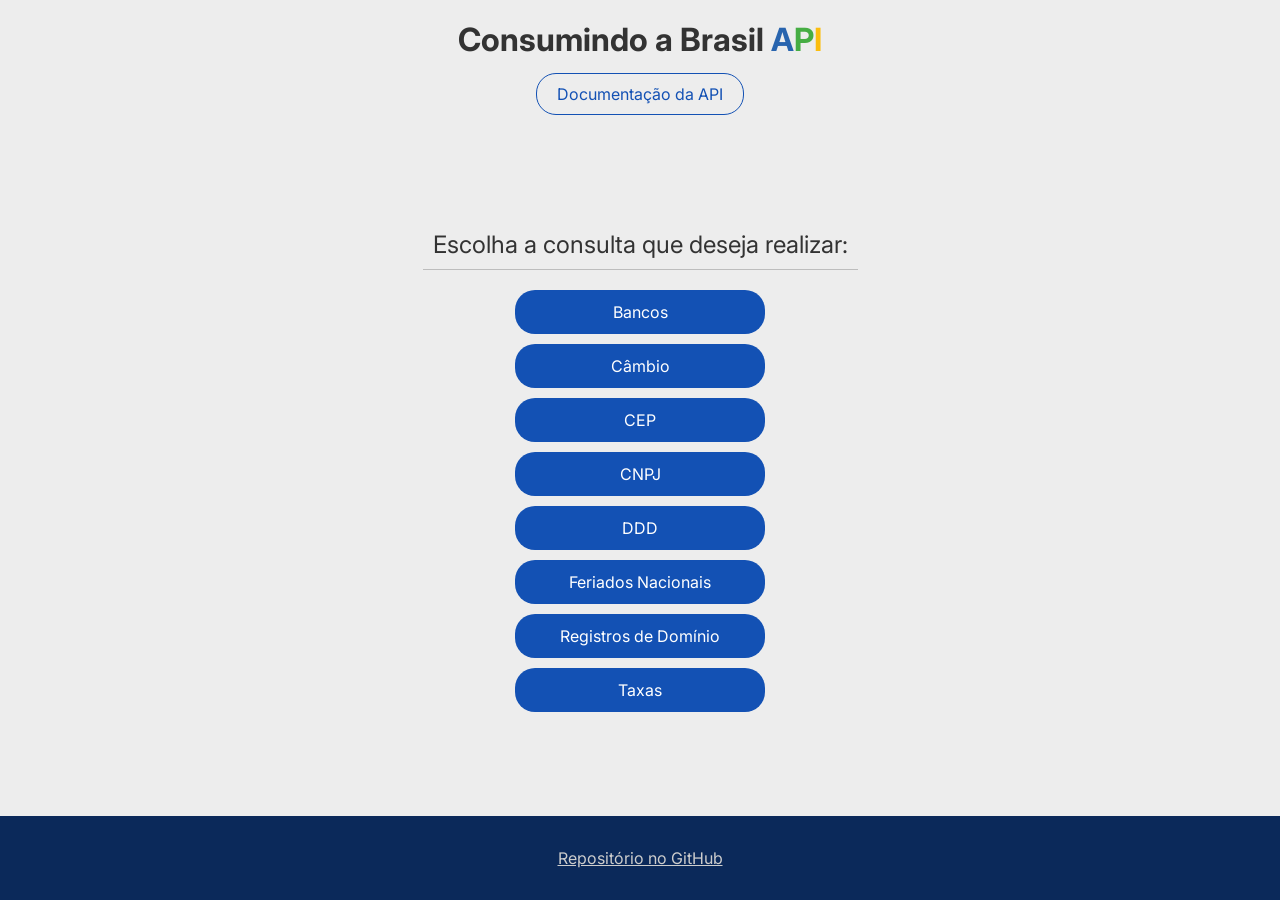
==== index.html @ 51300fcf "hotfix: add link of cep in index.html" ====
<!DOCTYPE html>
<html lang="pt-BR">
<head>
    <meta charset="UTF-8">
    <meta name="viewport" content="width=device-width, initial-scale=1.0, maximum-scale=1.0, minimum-scale=1.0">
    <title>Consumindo a Brasil API - Página inicial</title>
    <link rel="stylesheet" href="src/styles/global.css">
    <link rel="stylesheet" href="src/styles/styles.css">
</head>
<body>
    <header>
        <h1>Consumindo a Brasil <span
            style="color: #2864ae">A</span><span
            style="color: #46ad43">P</span><span
            style="color: #fbbd0e">I</span>
        </h1>
        <a
            id="api-link"
            href="https://brasilapi.com.br/docs"
            target="_blank">
            Documentação da API
        </a>
    </header>
    <main>
        <h2>Escolha a consulta que deseja realizar: </h2>
        <nav>
            <a href="#">Bancos</a>
            <a href="#">Câmbio</a>
            <a href="/src/pages/cep/cep.html">CEP</a>
            <a href="#">CNPJ</a>
            <a href="#">DDD</a>
            <a href="/src/pages/holidays/holidays.html">Feriados Nacionais</a>
            <a href="#">Registros de Domínio</a>
            <a href="#">Taxas</a>
        </nav>
    </main>
    <footer>
        <a
            id="github-link"
            href="https://github.com/miguelzackk/consume-brasil-api"
            target="_blank">
            Repositório no GitHub
        </a>
    </footer>
</body>
</html>
---- src/styles/global.css ----
@import "./reset.css";
@import
url('https://fonts.googleapis.com/css2?family=Inter:ital,opsz,wght@0,14..32,100..900;1,14..32,100..900&display=swap');

body {
    font-family: "Inter", sans-serif;
    font-style: normal;
}
---- src/styles/styles.css ----
body, header, main, nav, footer {
    display: flex;
    flex-direction: column;
    align-items: center;
}

body {
    height: 100vh;
    padding-top: 20px;
    justify-content: space-between;
    gap: 20px;
    background-color: #EDEDED;
}

header {
    gap: 14px;
}

h1 {
    color: #333333;
    font-weight: 700;
}

#api-link {
    padding: 10px 20px;
    color: #1351B4;
    border: 1px solid #1351B4;
    border-radius: 20px;
    transition:
        color 0.25s,
        border 0.25s;
}

#api-link:hover {
    color: #5893ef;
    border: 1px solid #5893ef;
}

main {
    gap: 20px;
}

h2 {
    color: #333333;
    font-weight: 400;
    border-bottom: 1px solid #BDBDBD;
    padding: 10px;
}

nav {
    gap: 10px;

    a {
        width: 250px;
        padding: 12px 20px;
        text-align: center;
        color: #FFFFFF;
        background-color: #1351b4;
        border-radius: 20px;
        transition:
            color 0.25s,
            background-color 0.25s;
    }
}

nav > a:hover {
    color: #1351b4;
    background-color: #dbe8fb;
}

footer {
    width: 100vw;
    padding: 32px;
    background-color: #0b295a;
}

#github-link {
    color: #cdcdcd;
    text-decoration: underline;
    transition: color 0.25s;
}

#github-link:hover {
    color: #FFFFFF;
}
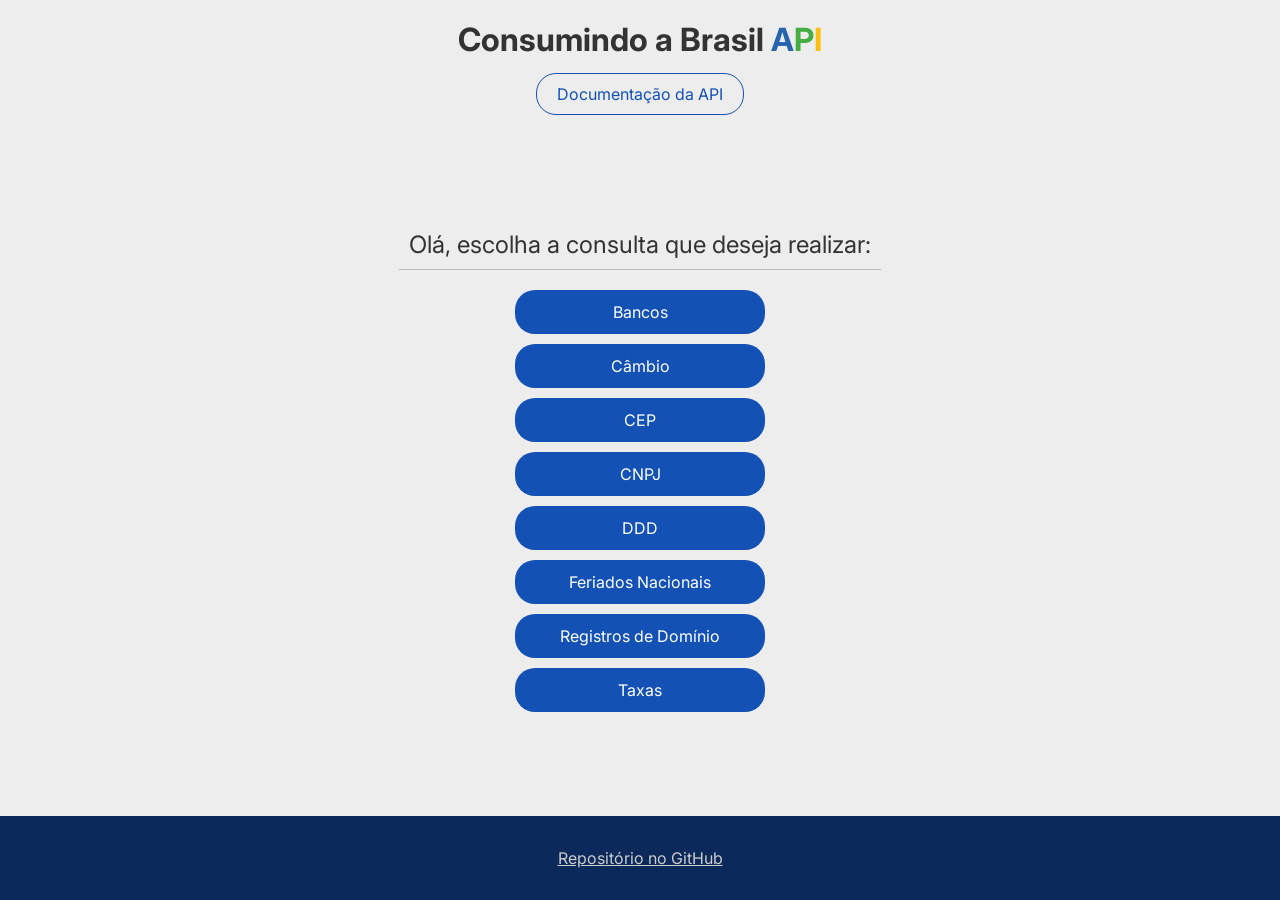
==== commit 14d01a66: "refactor: change heading text" ====
--- a/index.html
+++ b/index.html
@@ -22,16 +22,16 @@
         </a>
     </header>
     <main>
-        <h2>Escolha a consulta que deseja realizar: </h2>
+        <h2>Olá, escolha a consulta que deseja realizar: </h2>
         <nav>
-            <a href="#">Bancos</a>
+            <a href="/src/pages/banks/banks.html">Bancos</a>
             <a href="#">Câmbio</a>
             <a href="/src/pages/cep/cep.html">CEP</a>
-            <a href="#">CNPJ</a>
-            <a href="#">DDD</a>
+            <a href="/src/pages/cnpj/cnpj.html">CNPJ</a>
+            <a href="/src/pages/ddd/ddd.html">DDD</a>
             <a href="/src/pages/holidays/holidays.html">Feriados Nacionais</a>
-            <a href="#">Registros de Domínio</a>
-            <a href="#">Taxas</a>
+            <a href="/src/pages/registroBr/registro.html">Registros de Domínio</a>
+            <a href="/src/pages/taxas/taxas.html">Taxas</a>
         </nav>
     </main>
     <footer>
--- a/src/styles/styles.css
+++ b/src/styles/styles.css
@@ -1,4 +1,4 @@
-    body, header, main, nav, footer {
+body, header, main, nav, footer {
     display: flex;
     flex-direction: column;
     align-items: center;
